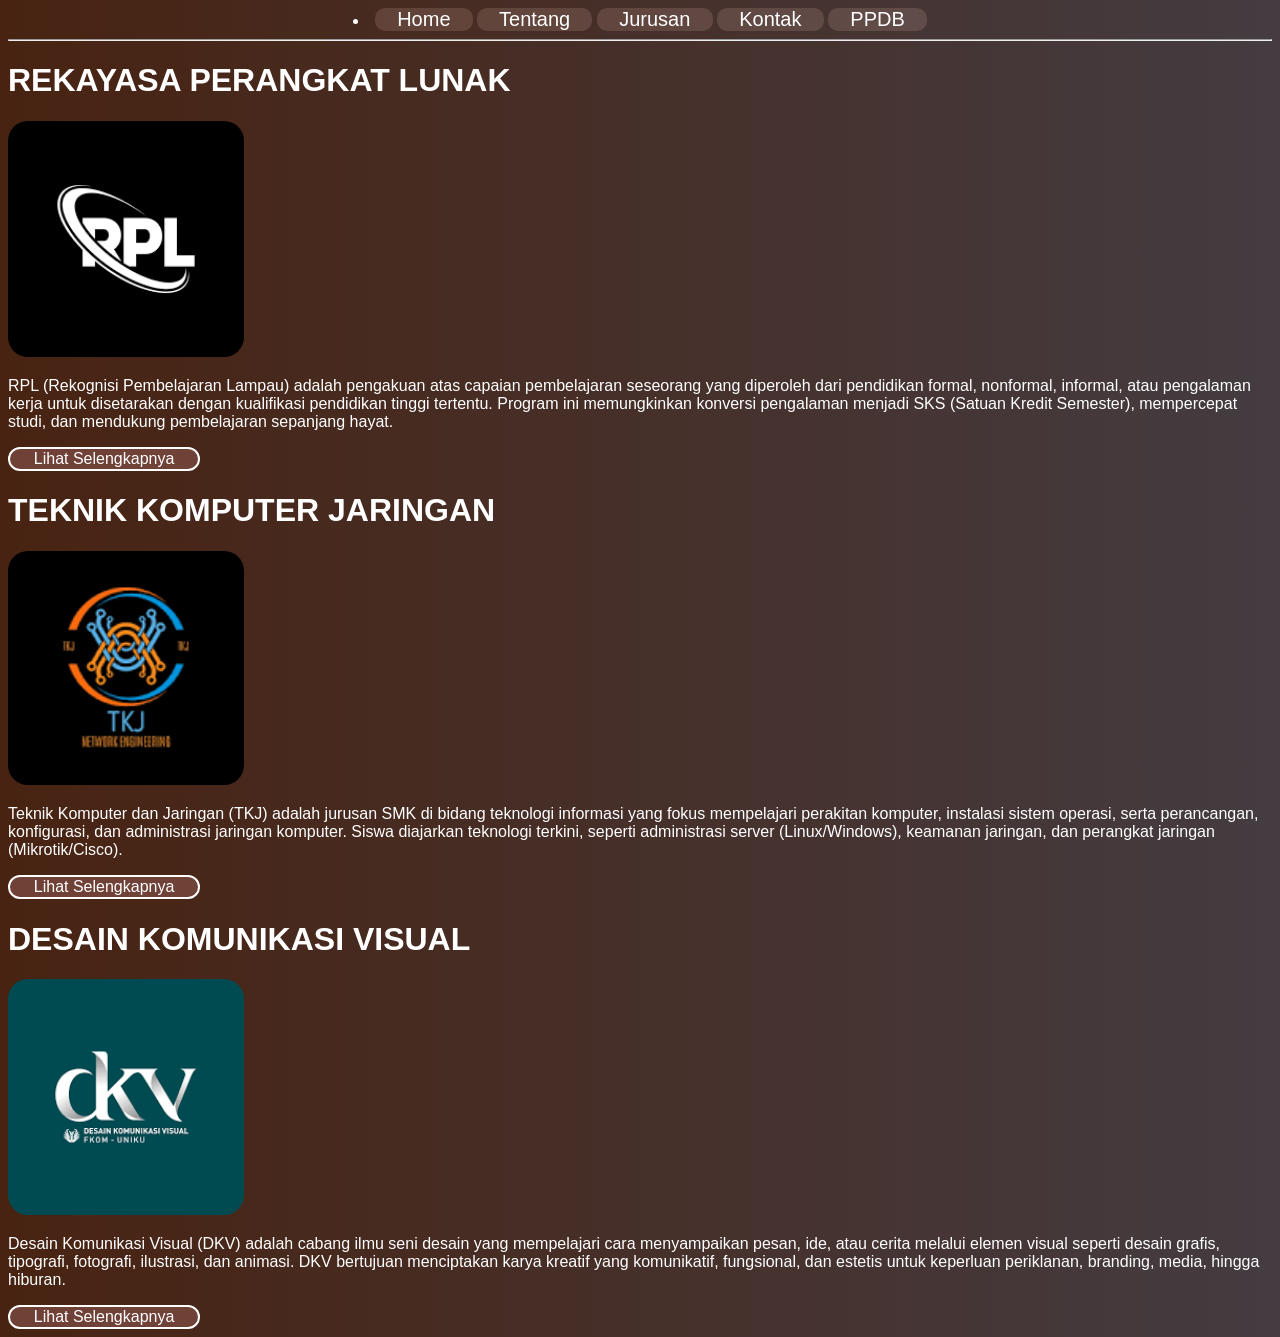
==== jurusan.html @ e33b0c30 "ganti border" ====
<!doctype html>
<html>
  <style>
    body {
      background: #403a3e;
      background: -webkit-linear-gradient(to right, #be5869, #403a3e);
      background: linear-gradient(to right, #482312, #443c41);
      background-size: cover;
      color: white;
      font-family: Arial, sans-serif;
    }
    #nav a {
      text-decoration: none;
      font-style: bold;
      font-size: 20px;
      display: inline-block;
      color: #ffb6c1;
      background-color: rgba(237, 191, 182, 0.162);
      border-radius: 10px;
    }
    button {
      background-color: rgba(128, 78, 69, 0.712);
      color: white;
      border: solid 2px;
      border-radius: 15px;
      text-align: center;
      text-decoration: none;
      display: inline-block;
      font-size: 16px;
      cursor: pointer;
    }
    img {
      border-radius: 20px;
    }
  </style>

  <head>
    <title>JURUSAN | SSRI</title>
  </head>
  <body>
    <li style="text-align: center" id="nav">
      <a style="color: white" href="index.html"
        >&nbsp;&nbsp;&nbsp;&nbsp;Home&nbsp;&nbsp;&nbsp;&nbsp;</a
      >
      <a style="color: white" href="tentang.html"
        >&nbsp;&nbsp;&nbsp;&nbsp;Tentang&nbsp;&nbsp;&nbsp;&nbsp;</a
      >
      <a style="color: white" href="jurusan.html"
        >&nbsp;&nbsp;&nbsp;&nbsp;Jurusan&nbsp;&nbsp;&nbsp;&nbsp;</a
      >
      <a style="color: white" href="kontak.html"
        >&nbsp;&nbsp;&nbsp;&nbsp;Kontak&nbsp;&nbsp;&nbsp;&nbsp;</a
      >
      <a style="color: white" href="ppdb.html"
        >&nbsp;&nbsp;&nbsp;&nbsp;PPDB&nbsp;&nbsp;&nbsp;&nbsp;</a
      >
    </li>

    <hr />
    <h1>REKAYASA PERANGKAT LUNAK</h1>
    <img src="./images/RPL.png" width="236px" />
    <p>
      RPL (Rekognisi Pembelajaran Lampau) adalah pengakuan atas capaian
      pembelajaran seseorang yang diperoleh dari pendidikan formal, nonformal,
      informal, atau pengalaman kerja untuk disetarakan dengan kualifikasi
      pendidikan tinggi tertentu. Program ini memungkinkan konversi pengalaman
      menjadi SKS (Satuan Kredit Semester), mempercepat studi, dan mendukung
      pembelajaran sepanjang hayat.
    </p>
    <a href="rpl.html"><button>&nbsp;&nbsp;&nbsp;&nbsp;Lihat Selengkapnya&nbsp;&nbsp;&nbsp;&nbsp;</button></a>
    <h1>TEKNIK KOMPUTER JARINGAN</h1>
    <img src="./images/TKJ.png" width="236px" />
    <p>
      Teknik Komputer dan Jaringan (TKJ) adalah jurusan SMK di bidang teknologi
      informasi yang fokus mempelajari perakitan komputer, instalasi sistem
      operasi, serta perancangan, konfigurasi, dan administrasi jaringan
      komputer. Siswa diajarkan teknologi terkini, seperti administrasi server
      (Linux/Windows), keamanan jaringan, dan perangkat jaringan
      (Mikrotik/Cisco).
    </p>
    <a href="tkj.html"><button>&nbsp;&nbsp;&nbsp;&nbsp;Lihat Selengkapnya&nbsp;&nbsp;&nbsp;&nbsp;</button></a>
    <h1>DESAIN KOMUNIKASI VISUAL</h1>
    <img src="./images/dkv.png" width="236px" />
    <p>
      Desain Komunikasi Visual (DKV) adalah cabang ilmu seni desain yang
      mempelajari cara menyampaikan pesan, ide, atau cerita melalui elemen
      visual seperti desain grafis, tipografi, fotografi, ilustrasi, dan
      animasi. DKV bertujuan menciptakan karya kreatif yang komunikatif,
      fungsional, dan estetis untuk keperluan periklanan, branding, media,
      hingga hiburan.
    </p>
    <a href="dkv.html"><button>&nbsp;&nbsp;&nbsp;&nbsp;Lihat Selengkapnya&nbsp;&nbsp;&nbsp;&nbsp;</button></a>
  </body>
</html>
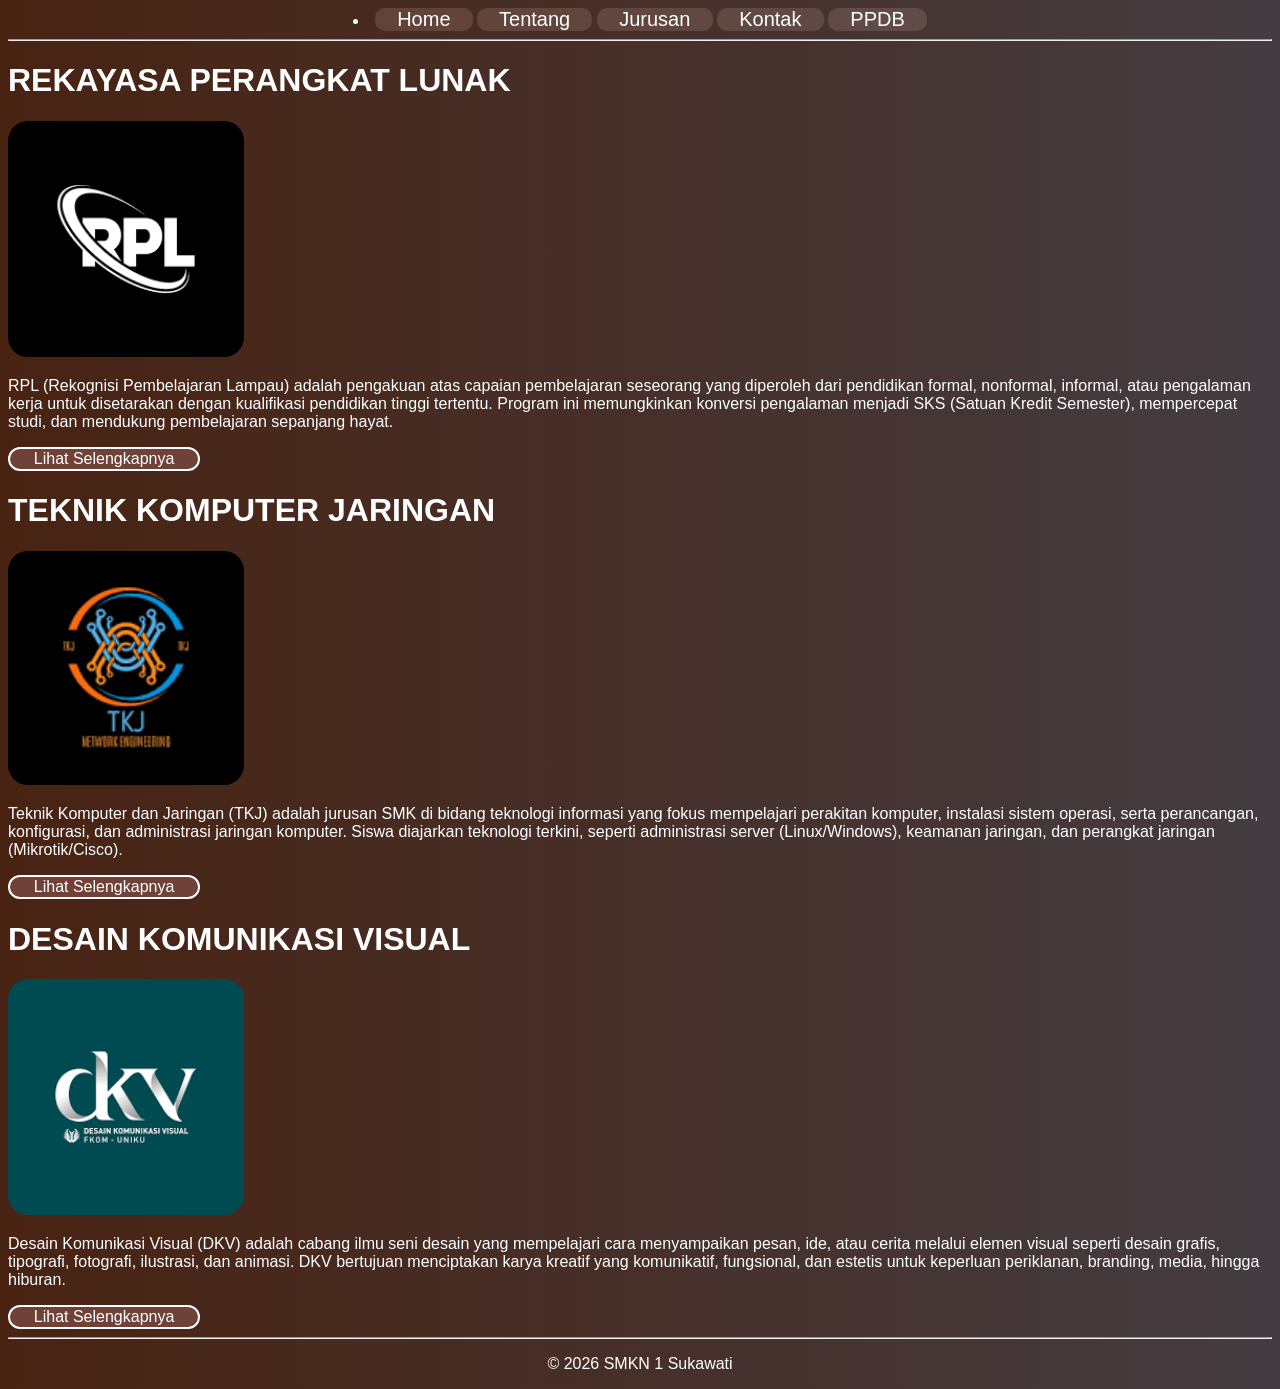
==== commit 915d35bb: "footer add" ====
--- a/jurusan.html
+++ b/jurusan.html
@@ -90,5 +90,7 @@
       hingga hiburan.
     </p>
     <a href="dkv.html"><button>&nbsp;&nbsp;&nbsp;&nbsp;Lihat Selengkapnya&nbsp;&nbsp;&nbsp;&nbsp;</button></a>
+    <hr />
+    <p align="center">© 2026 SMKN 1 Sukawati</p>
   </body>
 </html>
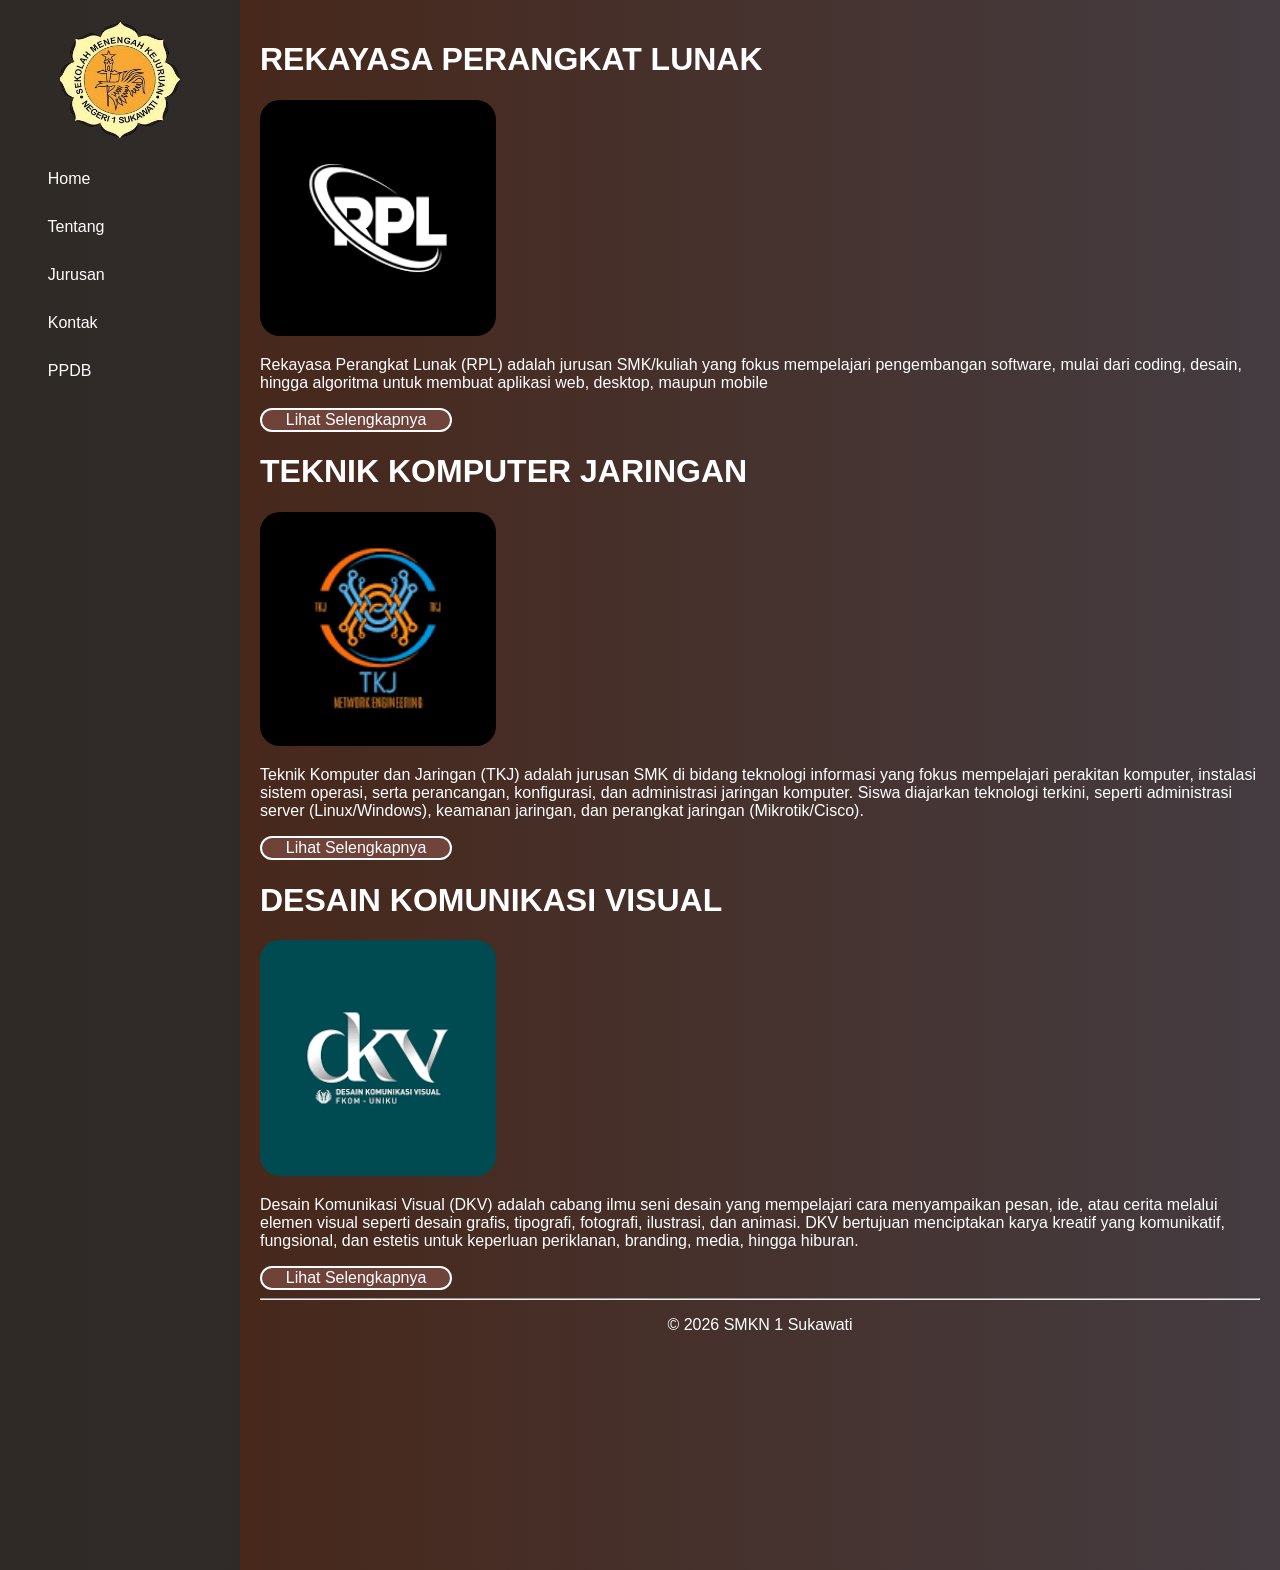
==== commit da843880: "ganti tag p rpl dan update file" ====
--- a/jurusan.html
+++ b/jurusan.html
@@ -8,8 +8,38 @@
       background-size: cover;
       color: white;
       font-family: Arial, sans-serif;
+      display: flex;
+      margin: 0;
     }
-    #nav a {
+    .sidebar {
+      width: 200px;
+      height: 170vh;
+      background: #2c2c2cd6;
+      color: white;
+      padding: 20px;
+    }
+    .sidebar img {
+      display: block;
+      margin: 0 auto 20px;
+    }
+    .sidebar a {
+      display: block;
+      color: white;
+      text-decoration: none;
+      padding: 10px;
+      margin-bottom: 10px;
+      border-radius: 10px;
+    }
+
+    .sidebar a:hover {
+      background: #444;
+    }
+    .content {
+      flex: 1;
+      padding: 20px;
+      padding-bottom: 0px;
+    }
+    /* #nav a {
       text-decoration: none;
       font-style: bold;
       font-size: 20px;
@@ -17,7 +47,7 @@
       color: #ffb6c1;
       background-color: rgba(237, 191, 182, 0.162);
       border-radius: 10px;
-    }
+    } */
     button {
       background-color: rgba(128, 78, 69, 0.712);
       color: white;
@@ -25,12 +55,15 @@
       border-radius: 15px;
       text-align: center;
       text-decoration: none;
-      display: inline-block;
       font-size: 16px;
       cursor: pointer;
     }
     img {
       border-radius: 20px;
+    }
+    a:hover {
+      opacity: 0.8;
+      scale: 0.98;
     }
   </style>
 
@@ -38,7 +71,8 @@
     <title>JURUSAN | SSRI</title>
   </head>
   <body>
-    <li style="text-align: center" id="nav">
+    <div class="sidebar">
+      <img src="images/logo.png" width="120px" height="120px" alt="">
       <a style="color: white" href="index.html"
         >&nbsp;&nbsp;&nbsp;&nbsp;Home&nbsp;&nbsp;&nbsp;&nbsp;</a
       >
@@ -54,20 +88,21 @@
       <a style="color: white" href="ppdb.html"
         >&nbsp;&nbsp;&nbsp;&nbsp;PPDB&nbsp;&nbsp;&nbsp;&nbsp;</a
       >
-    </li>
-
-    <hr />
+    </div>
+    
+    <div class="content">
     <h1>REKAYASA PERANGKAT LUNAK</h1>
     <img src="./images/RPL.png" width="236px" />
     <p>
-      RPL (Rekognisi Pembelajaran Lampau) adalah pengakuan atas capaian
-      pembelajaran seseorang yang diperoleh dari pendidikan formal, nonformal,
-      informal, atau pengalaman kerja untuk disetarakan dengan kualifikasi
-      pendidikan tinggi tertentu. Program ini memungkinkan konversi pengalaman
-      menjadi SKS (Satuan Kredit Semester), mempercepat studi, dan mendukung
-      pembelajaran sepanjang hayat.
+      Rekayasa Perangkat Lunak (RPL) adalah jurusan SMK/kuliah yang fokus
+      mempelajari pengembangan software, mulai dari coding, desain, hingga
+      algoritma untuk membuat aplikasi web, desktop, maupun mobile
     </p>
-    <a href="rpl.html"><button>&nbsp;&nbsp;&nbsp;&nbsp;Lihat Selengkapnya&nbsp;&nbsp;&nbsp;&nbsp;</button></a>
+    <a href="rpl.html"
+      ><button>
+        &nbsp;&nbsp;&nbsp;&nbsp;Lihat Selengkapnya&nbsp;&nbsp;&nbsp;&nbsp;
+      </button></a
+    >
     <h1>TEKNIK KOMPUTER JARINGAN</h1>
     <img src="./images/TKJ.png" width="236px" />
     <p>
@@ -78,7 +113,11 @@
       (Linux/Windows), keamanan jaringan, dan perangkat jaringan
       (Mikrotik/Cisco).
     </p>
-    <a href="tkj.html"><button>&nbsp;&nbsp;&nbsp;&nbsp;Lihat Selengkapnya&nbsp;&nbsp;&nbsp;&nbsp;</button></a>
+    <a href="tkj.html"
+      ><button>
+        &nbsp;&nbsp;&nbsp;&nbsp;Lihat Selengkapnya&nbsp;&nbsp;&nbsp;&nbsp;
+      </button></a
+    >
     <h1>DESAIN KOMUNIKASI VISUAL</h1>
     <img src="./images/dkv.png" width="236px" />
     <p>
@@ -89,8 +128,13 @@
       fungsional, dan estetis untuk keperluan periklanan, branding, media,
       hingga hiburan.
     </p>
-    <a href="dkv.html"><button>&nbsp;&nbsp;&nbsp;&nbsp;Lihat Selengkapnya&nbsp;&nbsp;&nbsp;&nbsp;</button></a>
+    <a href="dkv.html"
+      ><button>
+        &nbsp;&nbsp;&nbsp;&nbsp;Lihat Selengkapnya&nbsp;&nbsp;&nbsp;&nbsp;
+      </button></a
+    >
     <hr />
     <p align="center">© 2026 SMKN 1 Sukawati</p>
+    </div>
   </body>
 </html>
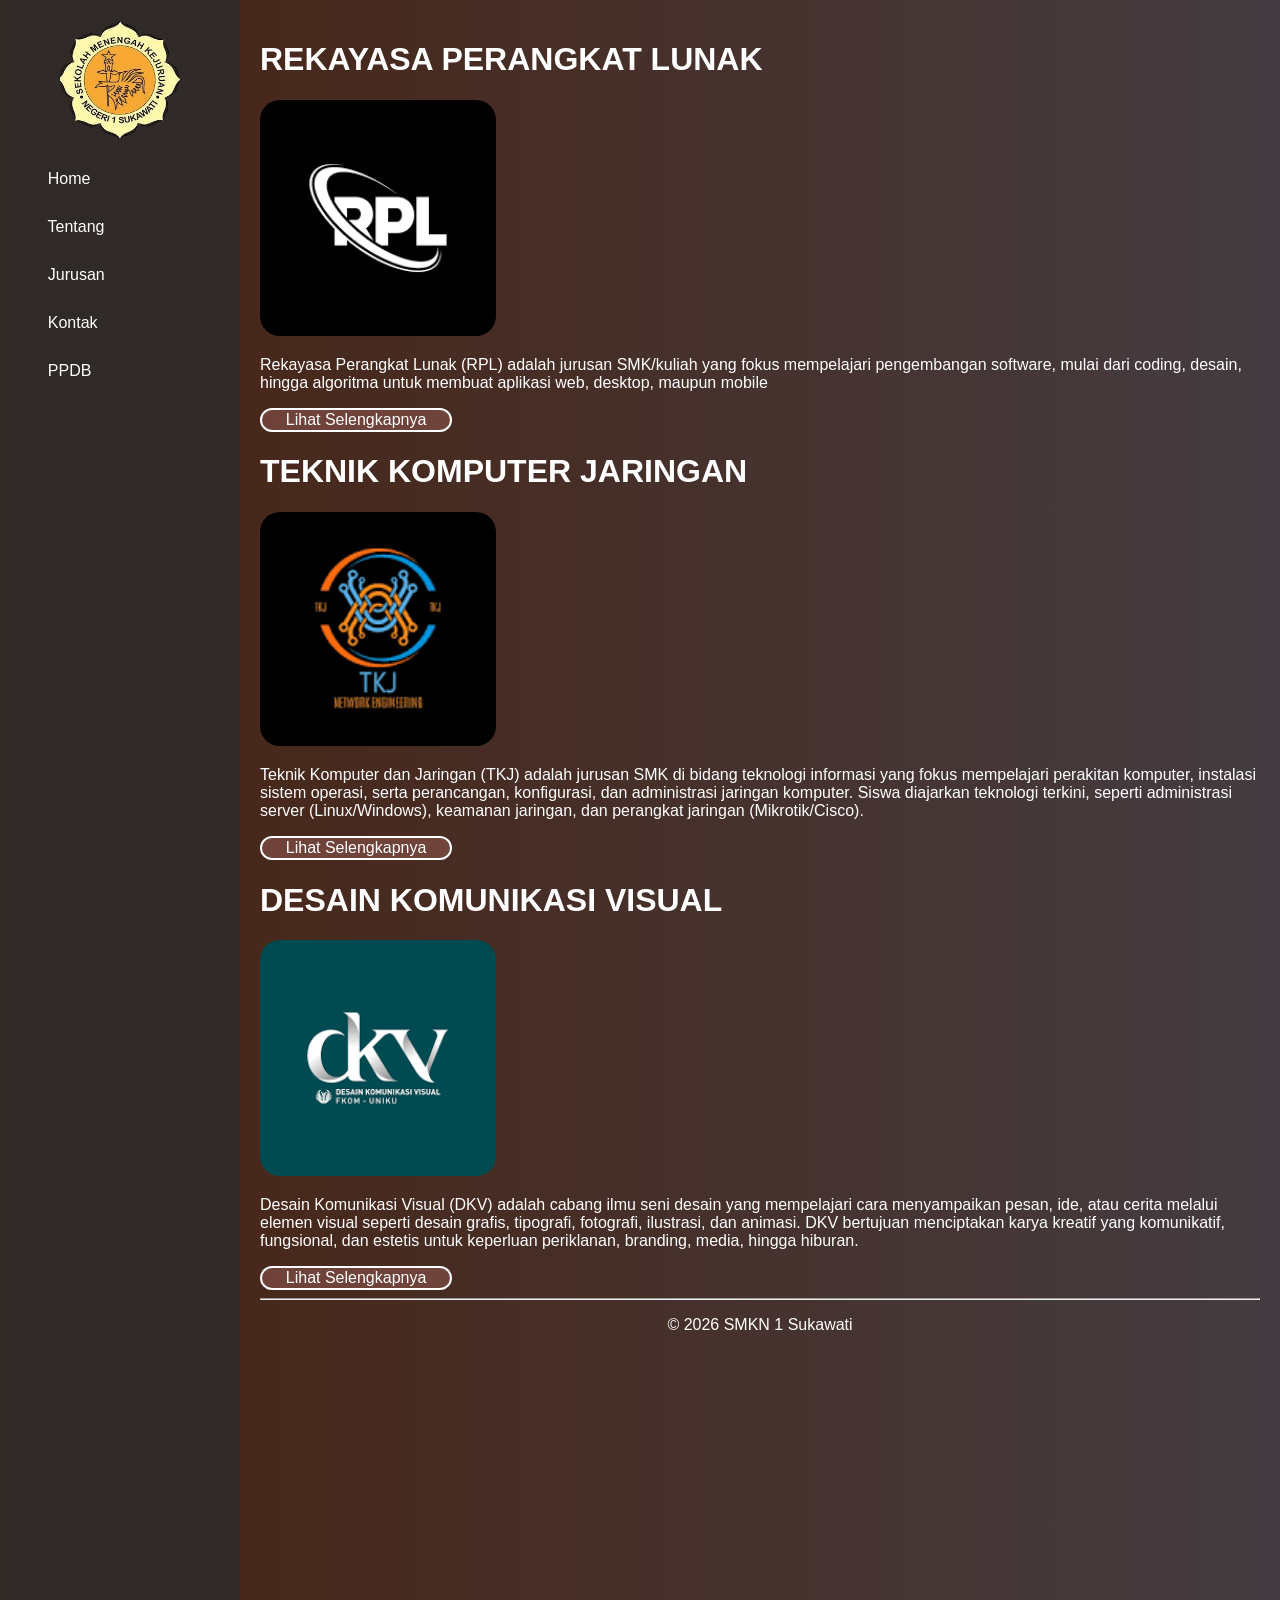
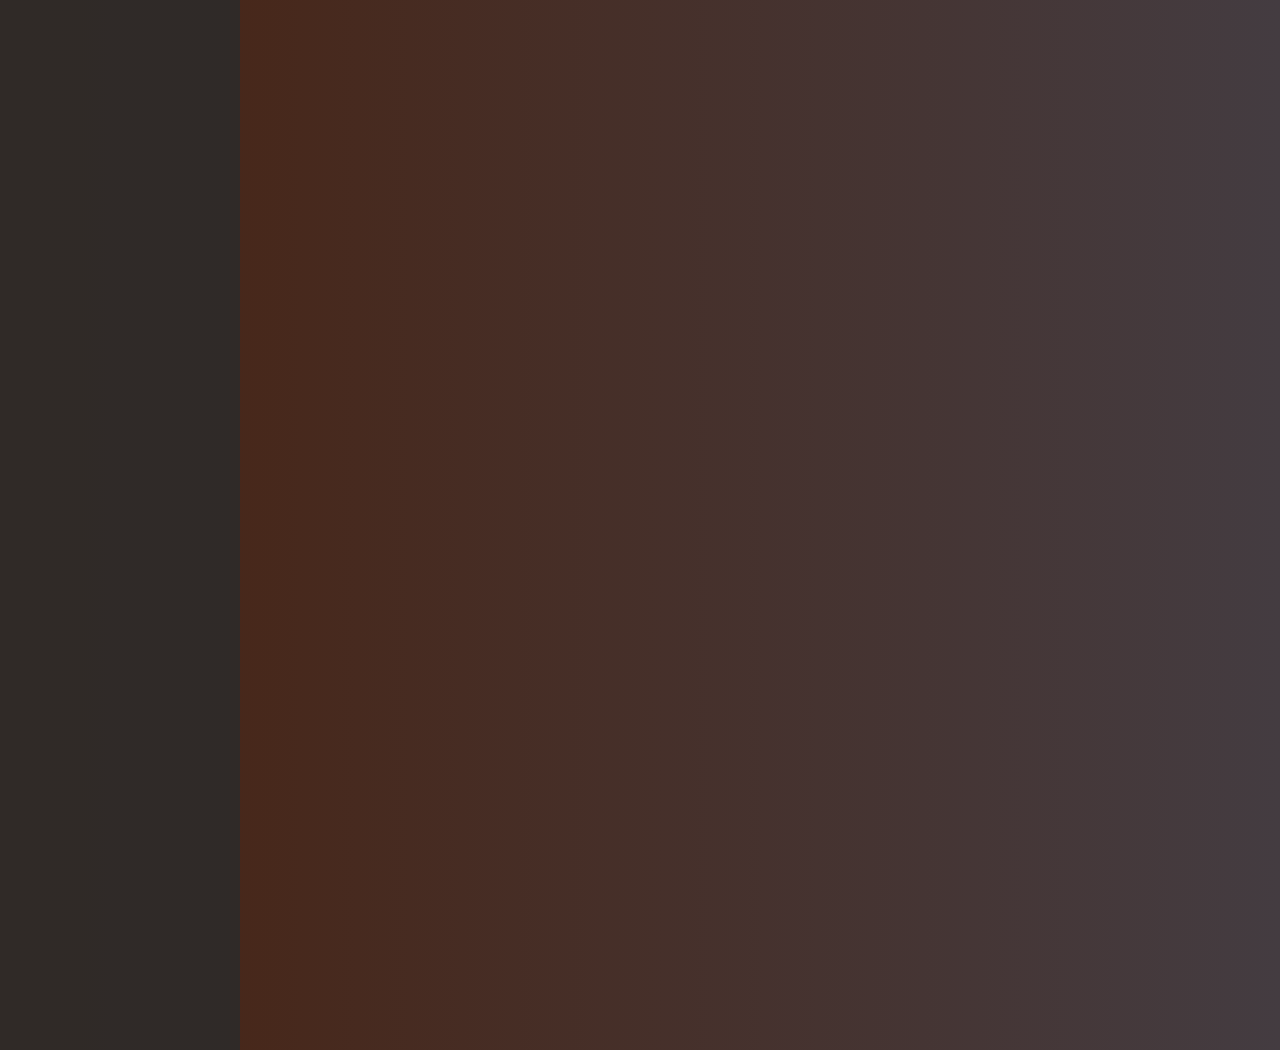
==== commit 22c70501: "update background sidebar" ====
--- a/jurusan.html
+++ b/jurusan.html
@@ -13,7 +13,7 @@
     }
     .sidebar {
       width: 200px;
-      height: 170vh;
+      height: 290vh;
       background: #2c2c2cd6;
       color: white;
       padding: 20px;
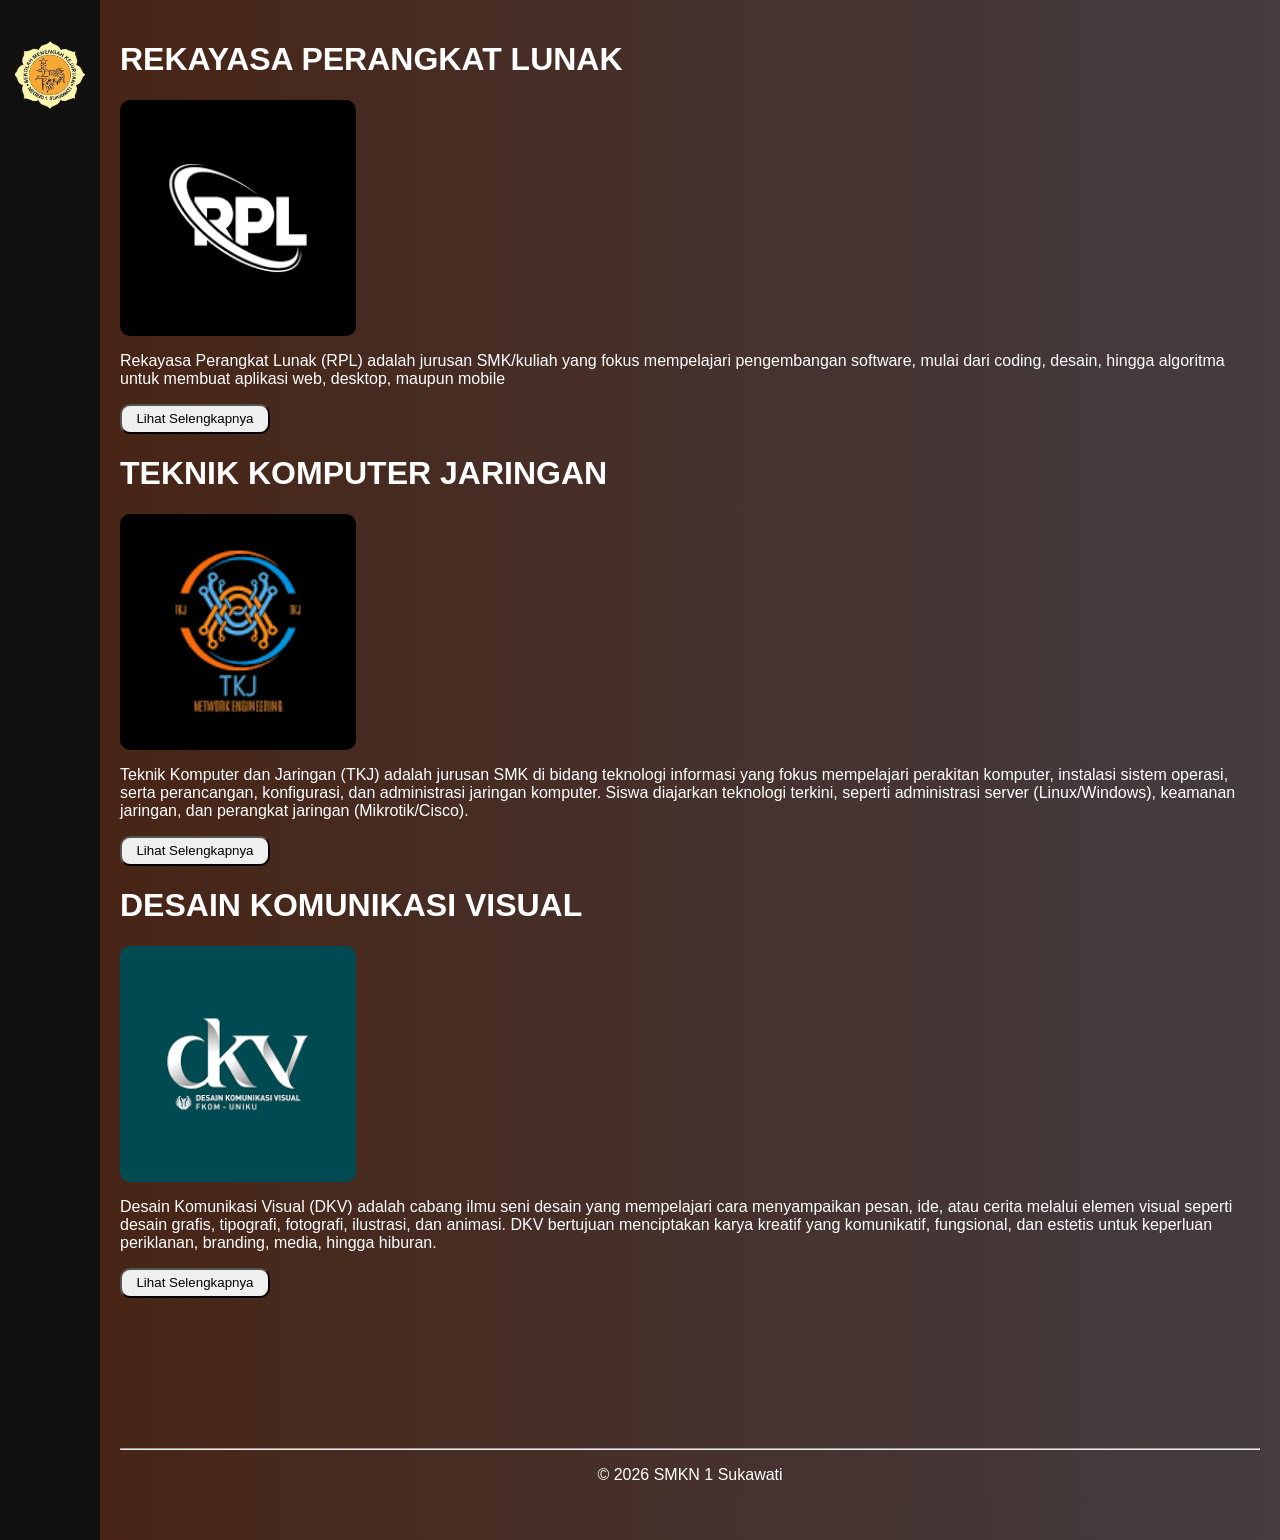
==== commit 66b95a20: "add css" ====
--- a/jurusan.html
+++ b/jurusan.html
@@ -1,98 +1,27 @@
 <!doctype html>
 <html>
-  <style>
-    body {
-      background: #403a3e;
-      background: -webkit-linear-gradient(to right, #be5869, #403a3e);
-      background: linear-gradient(to right, #482312, #443c41);
-      background-size: cover;
-      color: white;
-      font-family: Arial, sans-serif;
-      display: flex;
-      margin: 0;
-    }
-    .sidebar {
-      width: 200px;
-      height: 290vh;
-      background: #2c2c2cd6;
-      color: white;
-      padding: 20px;
-    }
-    .sidebar img {
-      display: block;
-      margin: 0 auto 20px;
-    }
-    .sidebar a {
-      display: block;
-      color: white;
-      text-decoration: none;
-      padding: 10px;
-      margin-bottom: 10px;
-      border-radius: 10px;
-    }
-
-    .sidebar a:hover {
-      background: #444;
-    }
-    .content {
-      flex: 1;
-      padding: 20px;
-      padding-bottom: 0px;
-    }
-    /* #nav a {
-      text-decoration: none;
-      font-style: bold;
-      font-size: 20px;
-      display: inline-block;
-      color: #ffb6c1;
-      background-color: rgba(237, 191, 182, 0.162);
-      border-radius: 10px;
-    } */
-    button {
-      background-color: rgba(128, 78, 69, 0.712);
-      color: white;
-      border: solid 2px;
-      border-radius: 15px;
-      text-align: center;
-      text-decoration: none;
-      font-size: 16px;
-      cursor: pointer;
-    }
-    img {
-      border-radius: 20px;
-    }
-    a:hover {
-      opacity: 0.8;
-      scale: 0.98;
-    }
-  </style>
-
   <head>
+    <meta charset="UTF-8" />
+    <meta name="viewport" content="width=device-width, initial-scale=1.0" />
     <title>JURUSAN | SSRI</title>
+    <link rel="stylesheet" href="./css/style2.css">
   </head>
   <body>
+    <input type="checkbox" id="toggle" />
     <div class="sidebar">
-      <img src="images/logo.png" width="120px" height="120px" alt="">
-      <a style="color: white" href="index.html"
-        >&nbsp;&nbsp;&nbsp;&nbsp;Home&nbsp;&nbsp;&nbsp;&nbsp;</a
-      >
-      <a style="color: white" href="tentang.html"
-        >&nbsp;&nbsp;&nbsp;&nbsp;Tentang&nbsp;&nbsp;&nbsp;&nbsp;</a
-      >
-      <a style="color: white" href="jurusan.html"
-        >&nbsp;&nbsp;&nbsp;&nbsp;Jurusan&nbsp;&nbsp;&nbsp;&nbsp;</a
-      >
-      <a style="color: white" href="kontak.html"
-        >&nbsp;&nbsp;&nbsp;&nbsp;Kontak&nbsp;&nbsp;&nbsp;&nbsp;</a
-      >
-      <a style="color: white" href="ppdb.html"
-        >&nbsp;&nbsp;&nbsp;&nbsp;PPDB&nbsp;&nbsp;&nbsp;&nbsp;</a
-      >
+      <label for="toggle" class="btn"
+        ><img src="images/logo.png" alt=""
+      /></label>
+      <a style="color: white" href="index.html"><span>Home</span></a>
+      <a style="color: white" href="tentang.html"><span>Tentang</span></a>
+      <a style="color: white" href="jurusan.html"><span>Jurusan</span></a>
+      <a style="color: white" href="kontak.html"><span>Kontak</span></a>
+      <a style="color: white" href="ppdb.html"><span>PPDB</span></a>
     </div>
     
     <div class="content">
     <h1>REKAYASA PERANGKAT LUNAK</h1>
-    <img src="./images/RPL.png" width="236px" />
+    <img src="./images/RPL.png" />
     <p>
       Rekayasa Perangkat Lunak (RPL) adalah jurusan SMK/kuliah yang fokus
       mempelajari pengembangan software, mulai dari coding, desain, hingga
@@ -100,7 +29,7 @@
     </p>
     <a href="rpl.html"
       ><button>
-        &nbsp;&nbsp;&nbsp;&nbsp;Lihat Selengkapnya&nbsp;&nbsp;&nbsp;&nbsp;
+        Lihat Selengkapnya
       </button></a
     >
     <h1>TEKNIK KOMPUTER JARINGAN</h1>
@@ -115,7 +44,7 @@
     </p>
     <a href="tkj.html"
       ><button>
-        &nbsp;&nbsp;&nbsp;&nbsp;Lihat Selengkapnya&nbsp;&nbsp;&nbsp;&nbsp;
+        Lihat Selengkapnya
       </button></a
     >
     <h1>DESAIN KOMUNIKASI VISUAL</h1>
@@ -130,7 +59,7 @@
     </p>
     <a href="dkv.html"
       ><button>
-        &nbsp;&nbsp;&nbsp;&nbsp;Lihat Selengkapnya&nbsp;&nbsp;&nbsp;&nbsp;
+        Lihat Selengkapnya
       </button></a
     >
     <hr />
--- a/css/style2.css
+++ b/css/style2.css
@@ -0,0 +1,167 @@
+html,
+body {
+  background: #403a3e;
+  background: -webkit-linear-gradient(to right, #be5869, #403a3e);
+  background: linear-gradient(to right, #482312, #443c41);
+  color: white;
+  font-family: Arial, sans-serif;
+  margin: 0;
+  display: flex;
+  min-height: 100%;
+  width: 100%;
+}
+#toggle {
+  display: none;
+}
+.btn {
+  display: flex;
+  justify-content: center;
+  align-items: center;
+  cursor: pointer;
+  padding: 10px;
+}
+.btn img {
+  transition: 0.3s;
+}
+.btn:active img {
+  transform: scale(0.9);
+}
+.btn:hover {
+  background: #222;
+  border-radius: 10px;
+}
+#toggle:checked ~ .sidebar {
+  width: 200px;
+}
+#toggle:checked ~ .sidebar span {
+  opacity: 1;
+}
+.sidebar {
+  width: 60px;
+  height: 100%;
+  background: #111;
+  color: white;
+  transition: 0.3s;
+  padding: 20px;
+  backdrop-filter: blur(10px);
+  overflow: hidden;
+}
+img {
+  display: block;
+  margin: 10px auto 20px;
+  width: 70px;
+  height: 70px;
+}
+.sidebar a {
+  display: flex;
+  align-items: center;
+  color: white;
+  text-decoration: none;
+  padding: 15px;
+  margin-bottom: 10px;
+  border-radius: 10px;
+}
+.sidebar span {
+  margin-left: 10px;
+  opacity: 0;
+  transition: 0.3s;
+}
+a:hover {
+  opacity: 0.8;
+  scale: 0.98;
+  background: #444;
+}
+.content {
+  flex: 1;
+  padding: 20px;
+  padding-bottom: 0px;
+}
+hr {
+  margin-top: 150px;
+}
+.content img {
+  border-radius: 10px;
+  width: 236px;
+  height: 236px;
+  margin: 0px;
+  cursor: pointer;
+}
+
+.content button {
+  border-radius: 10px;
+  width: 150px;
+  height: 30px;
+}
+
+.content button:hover {
+  background-color: #443c41;
+  color: white;
+  opacity: 0.8;
+  scale: 0.98;
+  transition: 0.3s;
+}
+
+.alert {
+  position: fixed;
+  top: 20px;
+  right: 20px;
+  background: #4caf50;
+  color: white;
+  padding: 15px 20px;
+  border-radius: 5px;
+  opacity: 0;
+  transform: translateY(-20px);
+  transition: 0.3s;
+}
+
+.alert.show {
+  opacity: 1;
+  transform: translateY(0);
+}
+#form {
+  background: rgba(255, 255, 255, 0.1);
+  border-radius: 10px;
+  color: white;
+  width: 320px;
+  line-height: 30px;
+  margin: 20px auto;
+}
+#submit,
+#reset {
+  background-color: rgba(128, 78, 69, 0.712);
+  color: white;
+  border: solid 2px;
+  border-radius: 15px;
+  text-align: center;
+  text-decoration: none;
+  display: inline-block;
+  font-size: 16px;
+  cursor: pointer;
+}
+#textarea {
+  border-radius: 5px;
+}
+#input {
+  border-radius: 5px;
+}
+
+.content h1 {
+  text-align: start;
+}
+
+.content-kontak {
+  flex: 1;
+  padding: 20px;
+  padding-bottom: 0px;
+}
+
+.content-kontak p,
+h1 {
+  text-align: center;
+}
+
+.content-table {
+  flex: 1;
+  padding: 20px;
+  padding-bottom: 0px;
+}
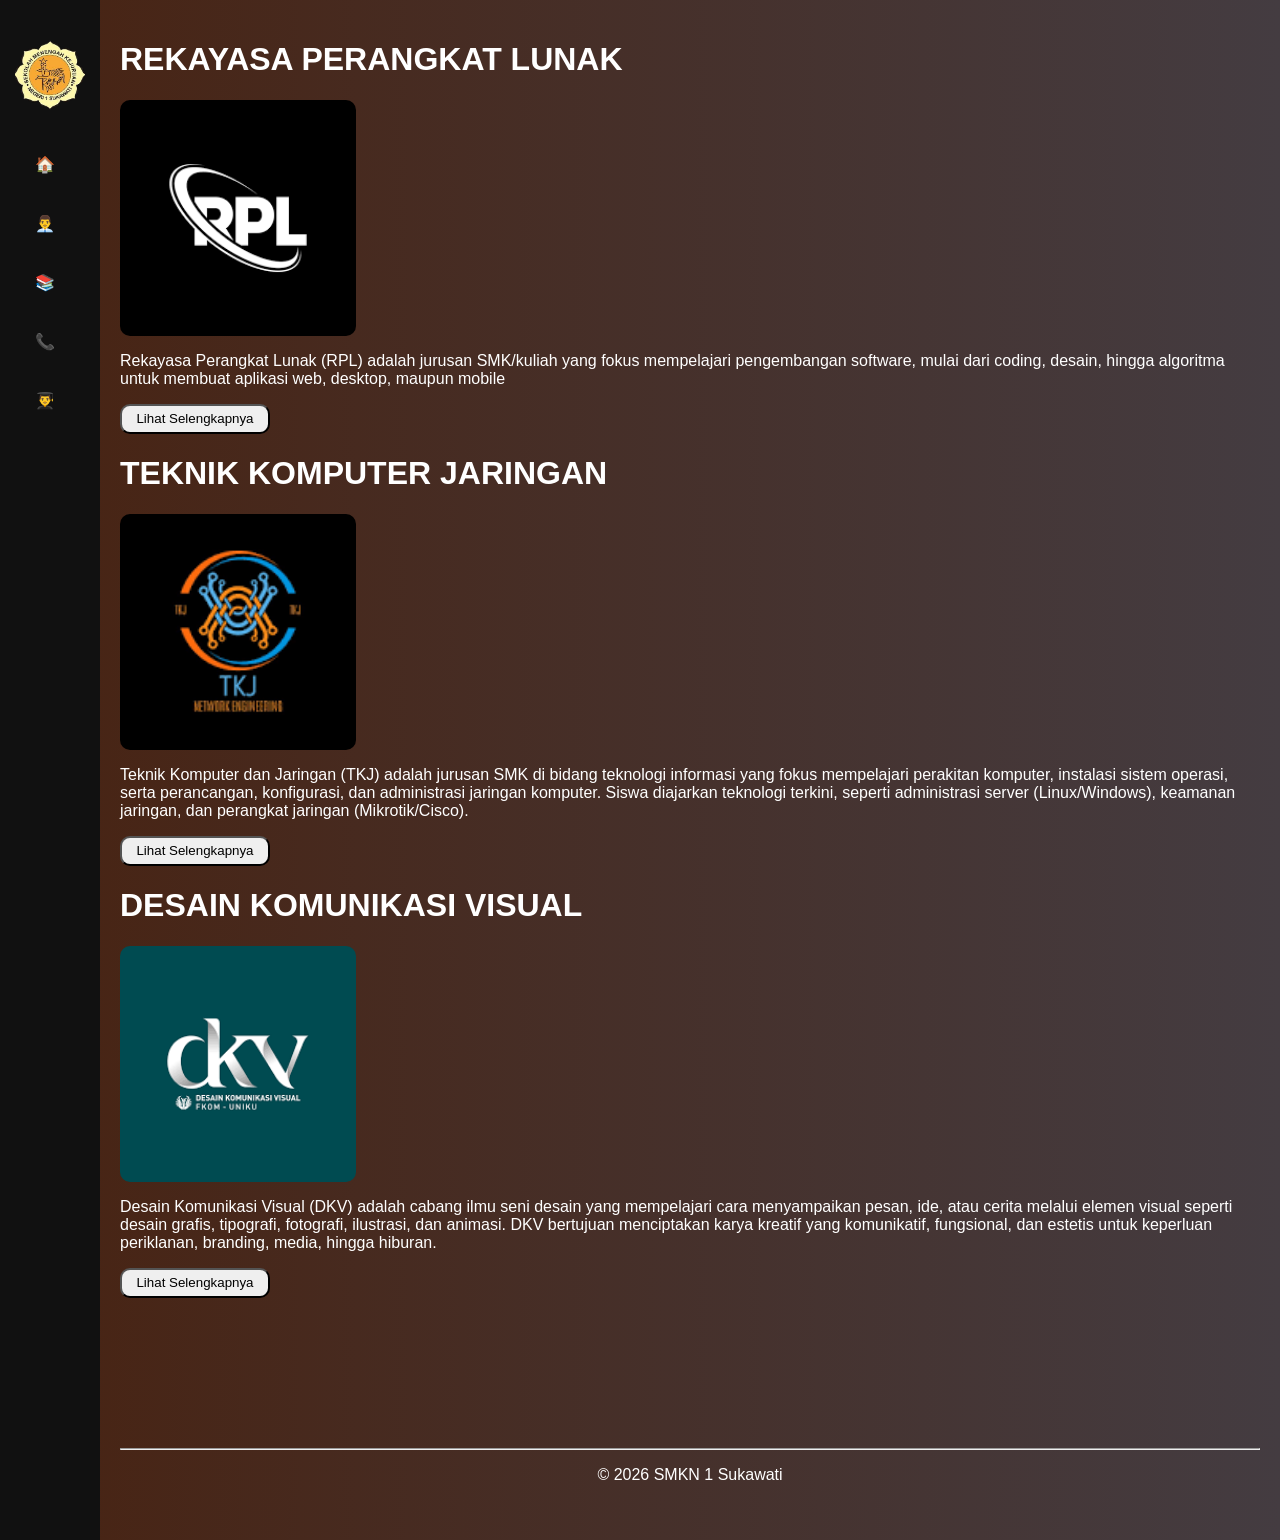
==== commit ed236624: "icon add" ====
--- a/jurusan.html
+++ b/jurusan.html
@@ -12,11 +12,11 @@
       <label for="toggle" class="btn"
         ><img src="images/logo.png" alt=""
       /></label>
-      <a style="color: white" href="index.html"><span>Home</span></a>
-      <a style="color: white" href="tentang.html"><span>Tentang</span></a>
-      <a style="color: white" href="jurusan.html"><span>Jurusan</span></a>
-      <a style="color: white" href="kontak.html"><span>Kontak</span></a>
-      <a style="color: white" href="ppdb.html"><span>PPDB</span></a>
+      <a style="color: white" href="index.html">🏠<span>Home</span></a>
+      <a style="color: white" href="tentang.html">👨‍💼<span>Tentang</span></a>
+      <a style="color: white" href="jurusan.html">📚<span>Jurusan</span></a>
+      <a style="color: white" href="kontak.html">📞<span>Kontak</span></a>
+      <a style="color: white" href="ppdb.html">👨‍🎓<span>PPDB</span></a>
     </div>
     
     <div class="content">
--- a/css/style2.css
+++ b/css/style2.css
@@ -162,6 +162,7 @@
 
 .content-table {
   flex: 1;
-  padding: 20px;
+  padding: 10px;
   padding-bottom: 0px;
+  width: 40vh;
 }
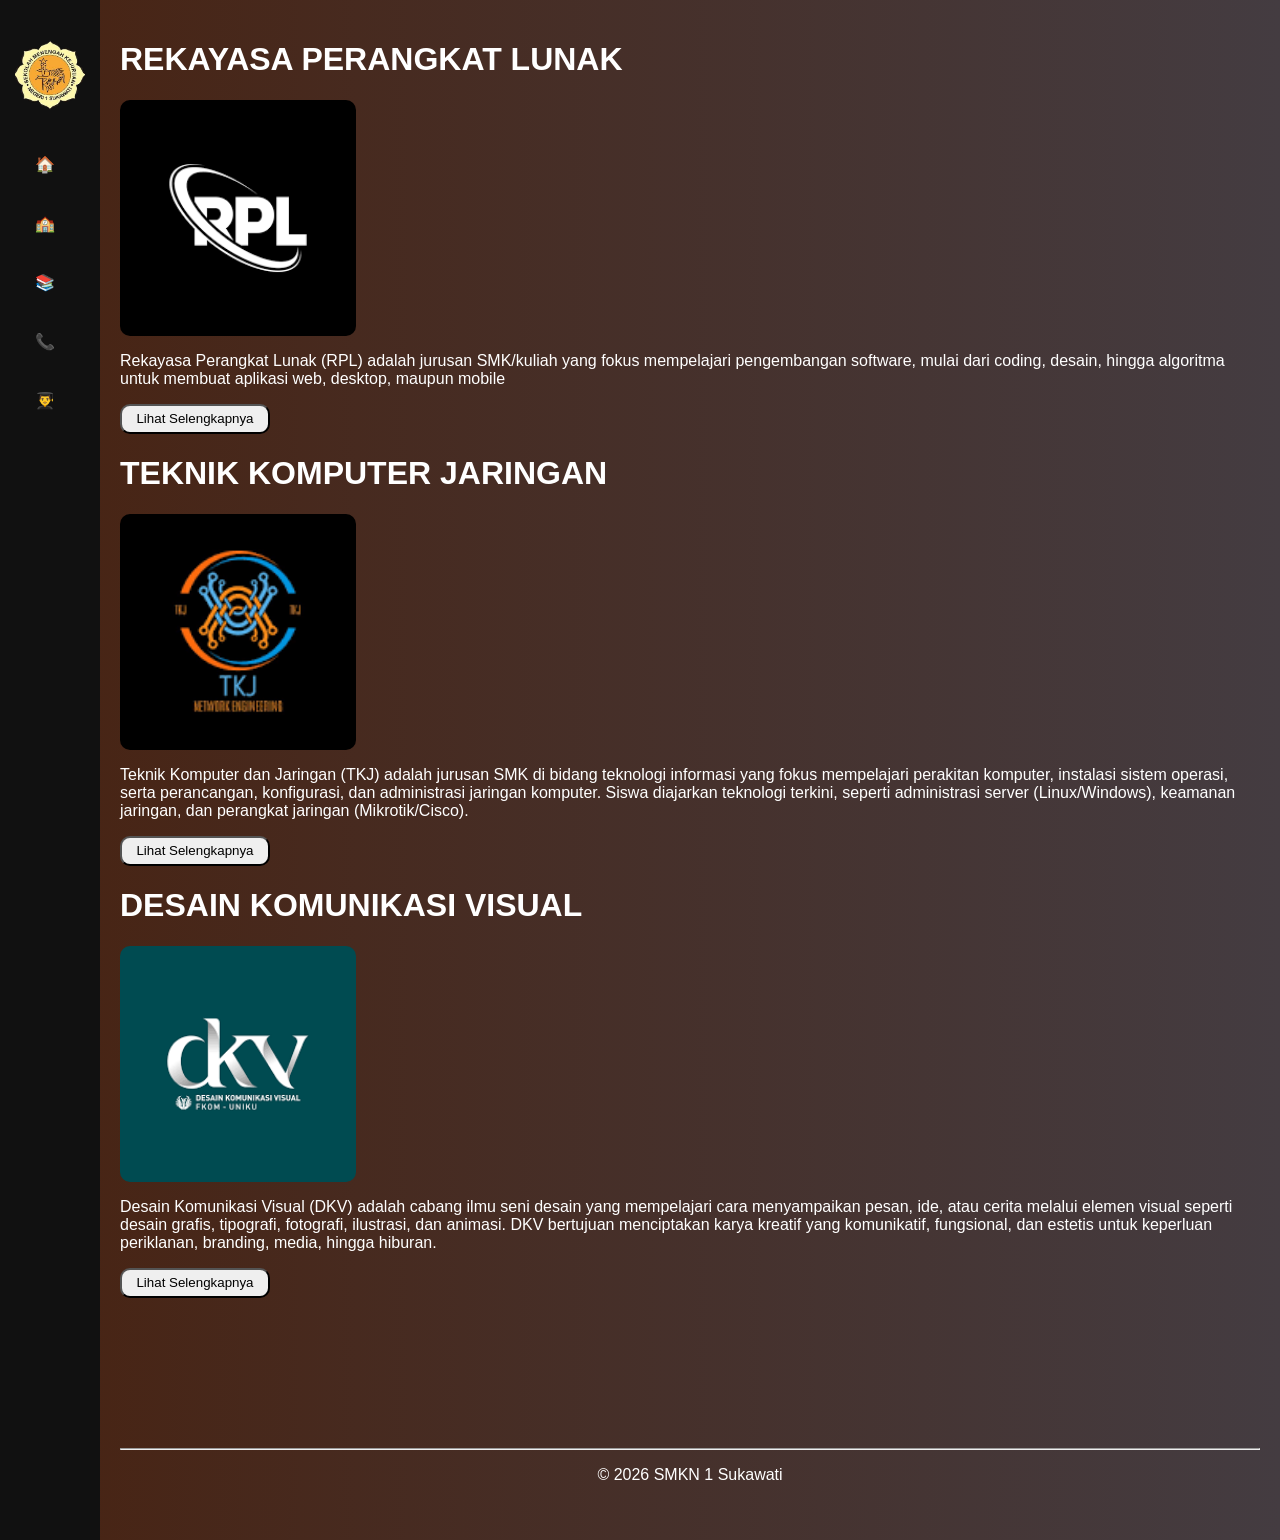
==== commit ba4d7e58: "update style ppdb" ====
--- a/jurusan.html
+++ b/jurusan.html
@@ -13,7 +13,7 @@
         ><img src="images/logo.png" alt=""
       /></label>
       <a style="color: white" href="index.html">🏠<span>Home</span></a>
-      <a style="color: white" href="tentang.html">👨‍💼<span>Tentang</span></a>
+      <a style="color: white" href="tentang.html">🏫<span>Tentang</span></a>
       <a style="color: white" href="jurusan.html">📚<span>Jurusan</span></a>
       <a style="color: white" href="kontak.html">📞<span>Kontak</span></a>
       <a style="color: white" href="ppdb.html">👨‍🎓<span>PPDB</span></a>
--- a/css/style2.css
+++ b/css/style2.css
@@ -166,3 +166,35 @@
   padding-bottom: 0px;
   width: 40vh;
 }
+
+#toggle:checked ~ .sidebar-ppdb {
+  width: 60px;
+}
+#toggle:checked ~ .sidebar span {
+  opacity: 1;
+}
+
+.sidebar-ppdb {
+  width: 60px;
+  height: 100%;
+  background: #111;
+  color: white;
+  transition: 0.3s;
+  padding: 20px;
+  backdrop-filter: blur(10px);
+  overflow: hidden;
+}
+.sidebar-ppdb a {
+  display: flex;
+  align-items: center;
+  color: white;
+  text-decoration: none;
+  padding: 15px;
+  margin-bottom: 10px;
+  border-radius: 10px;
+}
+.sidebar-ppdb span {
+  margin-left: 10px;
+  opacity: 0;
+  transition: 0.3s;
+}
